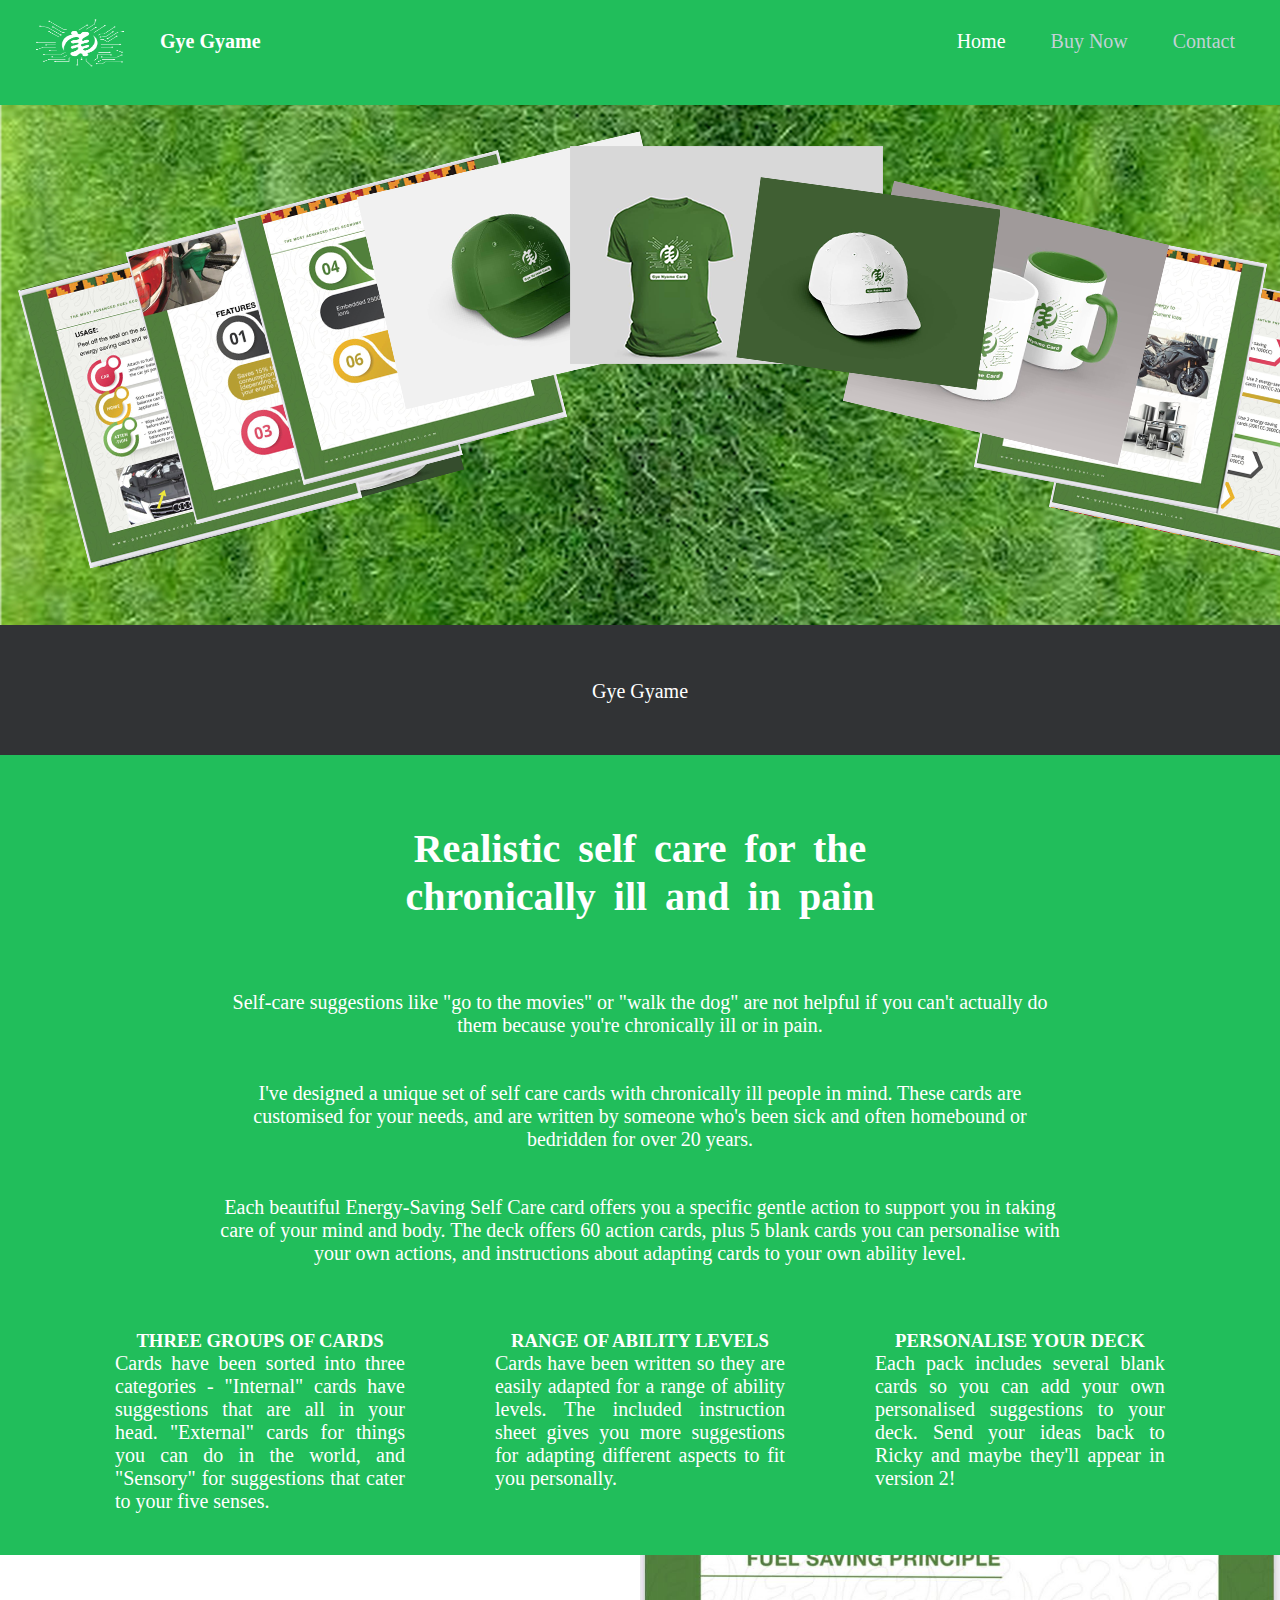
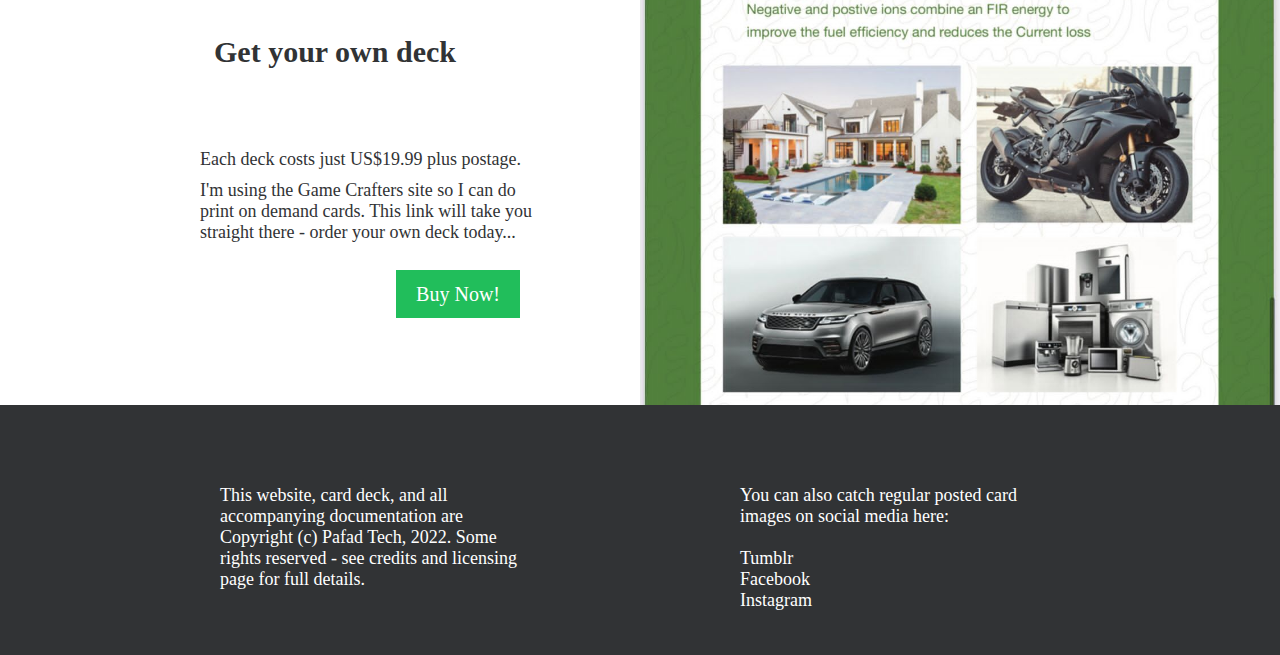
==== index.html @ b160518e "first commit" ====
<!DOCTYPE html>
<html lang="en">
<head>
    <meta charset="UTF-8">
    <meta http-equiv="X-UA-Compatible" content="IE=edge">
    <meta name="viewport" content="width=device-width, initial-scale=1.0">
    <link rel="stylesheet" href="./main.css">
    <title>Gye Gyame</title>
</head>
<body>

    <!-- Header -->
    <div class="navbar">
        <div class="container">
            <div class="logo">
                <img src="./Images/Gye Nyame logo-white.png" alt="logo">
                <h4 class="logoname">Gye Gyame</h4>
            </div>
            <div class="nav-group">
                <ul>
                    <li><a class="current" href="./index.html"><i class="fa-solid fa-house"></i>Home</a></li>
                    <li><a href="./cart.html"><i class="fa-solid fa-cart-shopping"></i>Buy Now</a></li>
                    <li><a href="./contact.html"><i class="fa-solid fa-person"></i>Contact</a></li>
                </ul>
            </div>
        </div>
    </div>

    <!-- Hero Section -->
    <section id="hero">
        <div class="hero">
            <img src="./Images/Gye_Gyame_banner1.png" alt="">
        </div>
    </section>

    <!-- Below Hero Section -->
    <section id="b-hero">
        <div class="b-hero">
            <a href="#">Gye Gyame</a>
        </div>
    </section>

    <!-- Info Section -->
    <section id="info">
        <div class="info">
            <h2>Realistic self care for the <br>chronically ill and in pain</h2>
      <p>Self-care suggestions like "go to the movies" or "walk the dog" are not helpful if you can't actually do them because you're chronically ill or in pain.</p>
      <p>I've designed a unique set of self care cards with chronically ill people in mind. These cards are customised for your needs, and are written by someone who's been sick and often homebound or bedridden for over 20 years.</p>
      <p>Each beautiful Energy-Saving Self Care card offers you a specific gentle action to support you in taking care of your mind and body. The deck offers 60 action cards, plus 5 blank cards you can personalise with your own actions, and instructions about adapting cards to your own ability level.</p>
        

        <!-- Features -->
      <section id="features">
        <div class="box">            
            <h3>THREE GROUPS OF CARDS</h3>
            <p>Cards have been sorted into three categories - "Internal" cards have suggestions that are all in your head. "External" cards for things you can do in the world, and "Sensory" for suggestions that cater to your five senses.</p>
        </div>
        <div class="box">
        <h3>RANGE OF ABILITY LEVELS</h3>
            <p>Cards have been written so they are easily adapted for a range of ability levels. The included instruction sheet gives you more suggestions for adapting different aspects to fit you personally.</p>
        </div>
        <div class="box">
            <h3>PERSONALISE YOUR DECK</h3>
            <p>Each pack includes several blank cards so you can add your own personalised suggestions to your deck. Send your ideas back to Ricky and maybe they'll appear in version 2!</p>
        </div>    
    </section>

  </div>
</section>

<!-- CTA Section-->
<section id="cta">
    <div class="cta-img"></div>
    <div class="cta">
        <h3>Get your own deck</h3>
        <p class="cta-info">
            Each deck costs just US$19.99 plus postage.
        </p> <br>
        <p class="cta-info">
            I'm using the Game Crafters site so I can do print on demand cards. This link will take you straight there - order your own deck today...
        </p>

        <div class="cta-btn">
            <a href="#">Buy Now!</a>
        </div>
    </div>
</section>

<!-- Footer Section -->
<section id="footer">
    <div class="footer">
        <div class="left-footer">
            <p>
                This website, card deck, and all accompanying documentation are Copyright (c) Pafad Tech, 2022. Some rights reserved - see <span>credits and licensing page</span> for full details.
            </p>
        </div>
        <div class="right-footer">
            <p>
                You can also catch regular posted card images on social media here:                
            </p><br>
            <div class="media-icons">
                <ul>
                  <li><a href="#"><i class="fa-brands fa-flickr"></i>Tumblr</a></li>
                  <li><a href="#"><i class="fa-brands fa-facebook-square"></i>Facebook</a></li>
                  <li><a href="#"><i class="fa-brands fa-instagram"></i>Instagram</a></li>
                </ul>
            </div>
        </div>
    </div>
</section>

    
</body>
</html>
---- main.css ----
@import url("https://fonts.googleapis.com/css2?family=Roboto+Mono&display=swap");

*{
    margin: 0;
    padding: 0;
    box-sizing: border-box;
}

/* Header */
.navbar{
    background-color: #21be5b;
    color: white;
}

.container{    
    font-size: 20px;
    /* padding-top: 10px;
    padding-bottom: 10px; */
}

.container .logo{    
    font-size: 20px;
    display: inline-flex;
}

.logo{
    display: inline;
    padding-left: 30px;
}
.logo img{
    height: 100px;
    width: 100px;
}

.logoname{
    padding-left: 30px;
    padding-top: 30px;
}
.nav-group{
    float: right;
    padding-top: 30px;
}
.nav-group ul li{
    float: left;
    list-style: none;
    padding-right: 45px;
}

.nav-group ul li a{
    color: rgba(212, 212, 226, 0.905);
    text-decoration: none;
}
.nav-group a.current{
    color: white;
}
.nav-group ul li a:hover{
    color: white;
}

/* Hero Section */
.hero{
    background-image: url(./Images/Gye-Gyame-banner1.png);
    background-position: no-repeat center center/cover;
    height: 520px;
}
/* Below Hero Section */
.b-hero{
    background-color: #313335;    
    height: 130px;   
    font-size: 20px; 
    cursor: pointer;
    text-align: center;
    padding: 55px;
}

.b-hero a{
  background: #313335;
  margin-top: 40px;
  padding: 20px 20px;
  color: white;
  text-decoration: none;
}
.b-hero a:hover{
  color: white;
  background-color: #21be5b;
}
.b-hero h3{
    text-align: center;
    
    color: white;
    font-size: 22px;
}
.b-hero-main{    
    padding: 54px 0;
}

/* Info Section */
.info{
      text-align: center;
      background-color: #21be5b;    
      color: white;
      padding: 70px;
      height: 800px;
}

  .info h2{
  line-height: 3rem;       
      word-spacing: 0.5rem;
      font-size: 40px;
      padding-bottom: 70px;
  }
  
  .info p{
      margin: 0 150px;
      font-size: 20px;
      padding-bottom: 45px;
  }
  /* Features Section */
  .box{
      padding-top: 20px;
      /* padding 0 20px; */
      float: left;
      width: 33.33%;
      /* padding: 50px; */
      text-align: center;    
  }
  .box p{
      font-size: 20px;
      padding: 0 45px;
      margin: 0;
      text-align: justify;
  }
  
  /* Call to Action session */
  #cta{
      height: 450px;
  }
  .cta-img{
      background: url(Images/IMG-20221013-WA0007.jpg) no-repeat center center/cover;
      float: right;
      width: 50%;
      min-height: 100%;
  }
  .cta{
      background-color: #fff;
      color: #313335;
  }
  .cta h3{
    text-align: center;
      padding: 80px 30px;
      font-size: 30px;
  }
  .cta .cta-info{
      width: 50%;
      padding-left:200px;
      padding-right: 100px;      
      padding-bottom: 10px;
      font-size: 18px;
      /* text-align: center; */
      display: inline-block;
  }   
    
  .cta .cta-btn {
      float: right;
      font-size: 20px;
      color: white;      
      margin-top: 30px;
      margin-right: 120px;
      border: none;
      cursor: pointer;
      border-radius: 5px;
  }

  .cta .cta-btn a{    
    background: #21be5b;
    padding: 13px 20px;
    color: white;
    text-decoration: none;
  }
  .cta .cta-btn a:hover{
    color: #21be5b;
    background-color: #313335;
  }

  /* Footer Section */
  .footer{
    background-color: #313335;
    color: white;
    height: 250px;
    padding-top: 80px;    
  }

  .footer .left-footer{
    float: left;
    width: 50%;
    padding-left: 220px;
    padding-right: 100px;
    font-size: 18px;
  }

  .footer .right-footer{
    float: right;
    width: 50%;
    padding-left: 100px;
    padding-right: 220px;    
    font-size: 18px;
  }

  .footer .right-footer ul li{
    list-style: none;
    padding-right: 10px;
  }

  .footer .right-footer .media-icons ul li a{
    color: white;
    text-decoration: none;    
  }
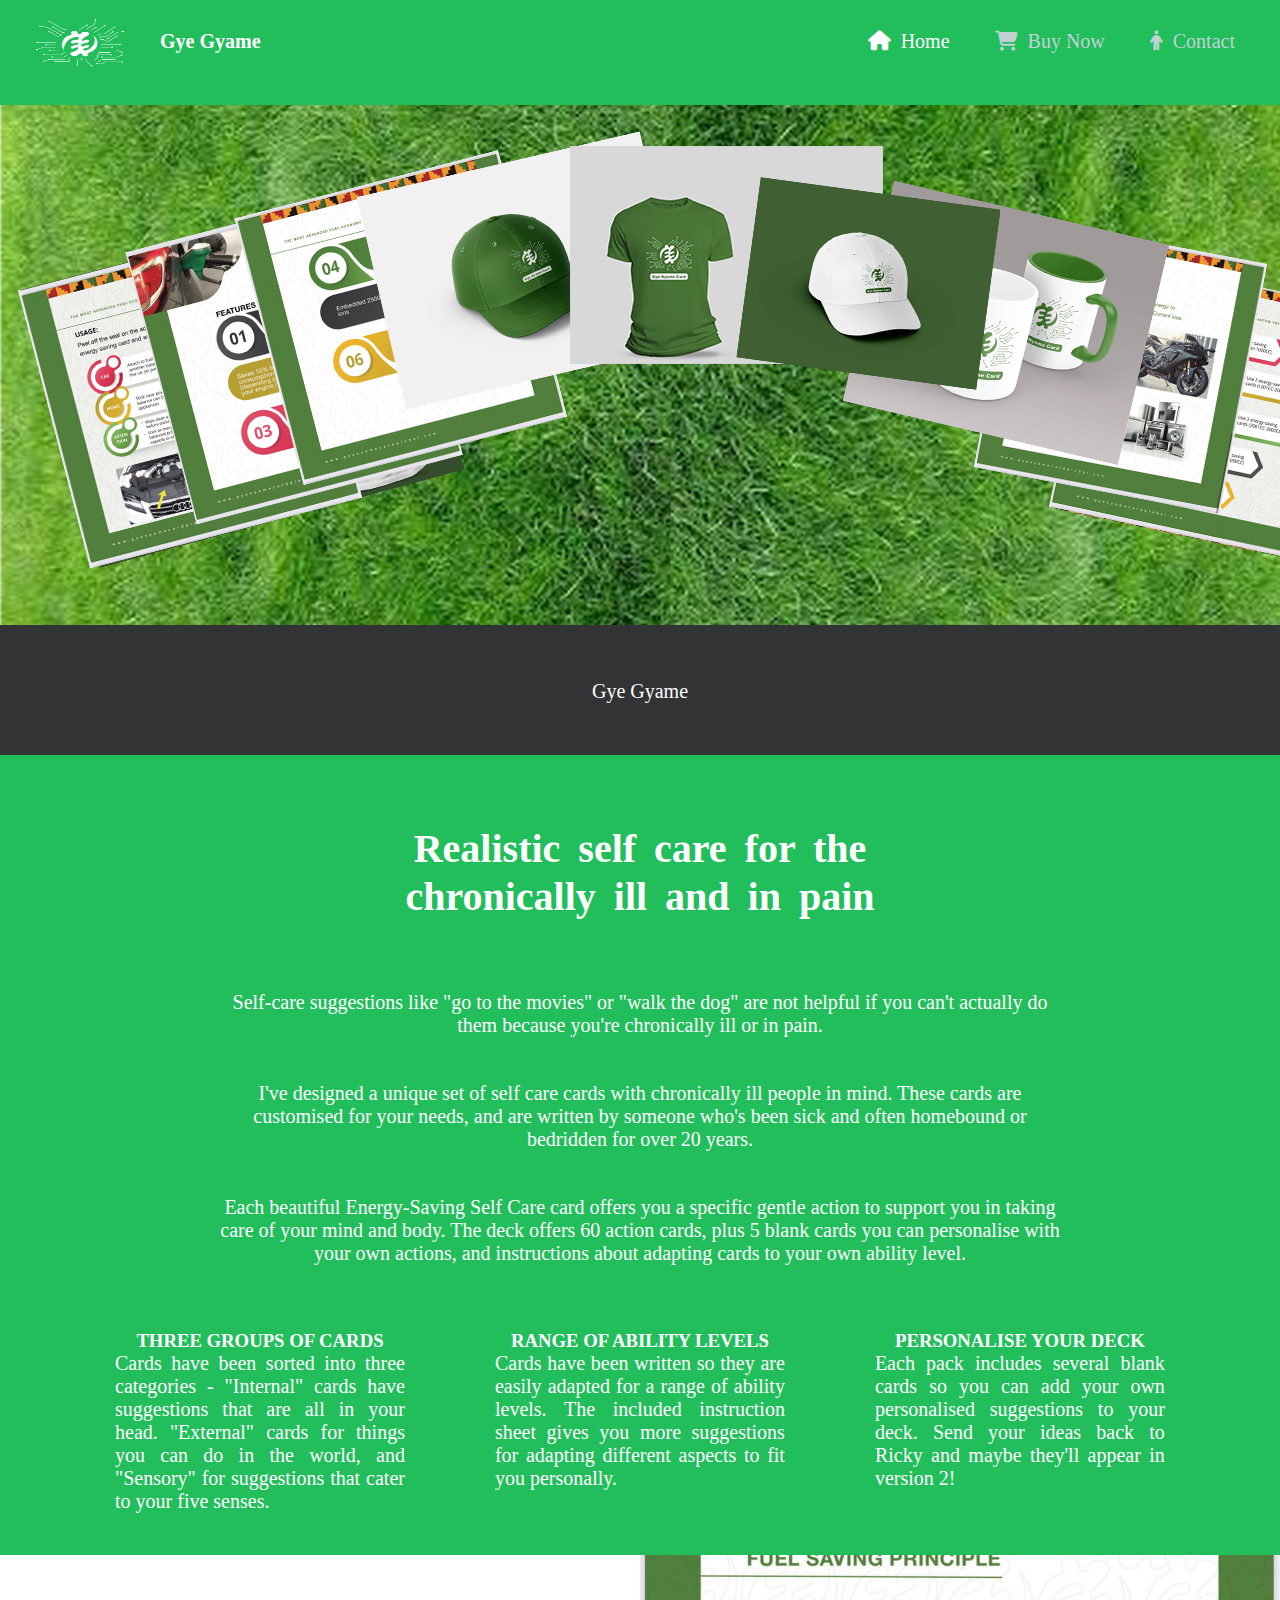
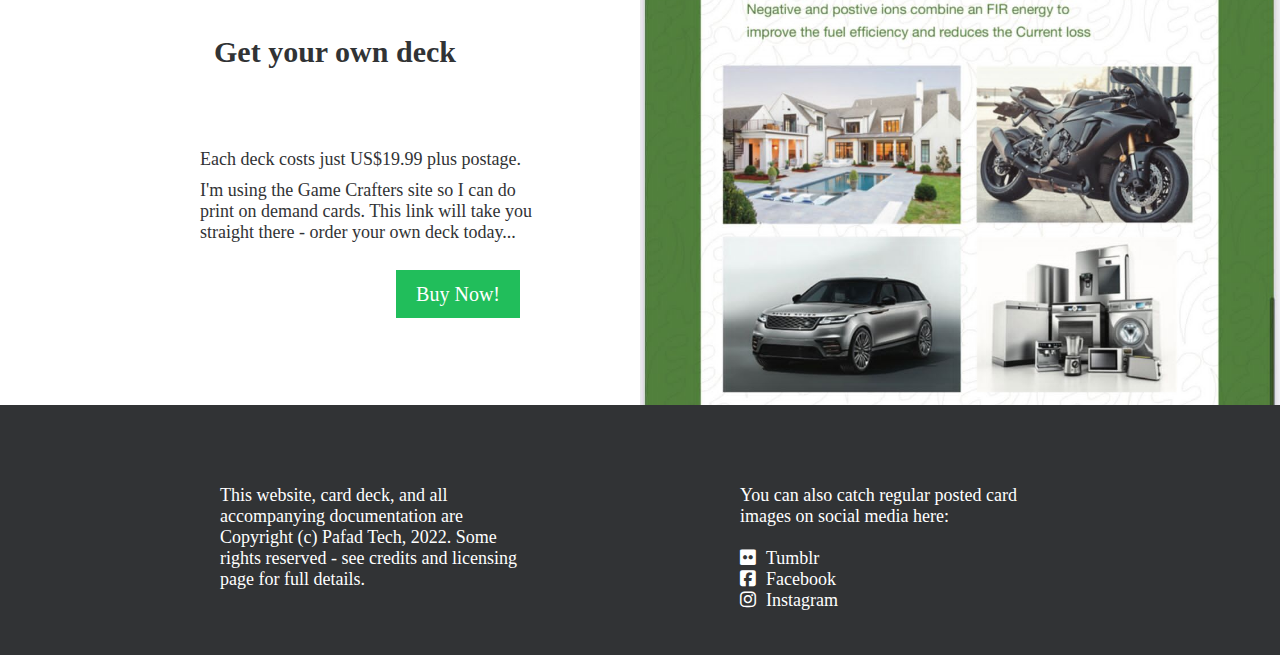
==== commit d9ddf8dd: "icon link" ====
--- a/index.html
+++ b/index.html
@@ -4,6 +4,7 @@
     <meta charset="UTF-8">
     <meta http-equiv="X-UA-Compatible" content="IE=edge">
     <meta name="viewport" content="width=device-width, initial-scale=1.0">
+    <link rel="stylesheet" href="https://cdnjs.cloudflare.com/ajax/libs/font-awesome/6.1.1/css/all.min.css">
     <link rel="stylesheet" href="./main.css">
     <title>Gye Gyame</title>
 </head>
--- a/main.css
+++ b/main.css
@@ -56,7 +56,9 @@
 .nav-group ul li a:hover{
     color: white;
 }
-
+.fa-solid{
+    padding-right: 10px;
+  }
 /* Hero Section */
 .hero{
     background-image: url(./Images/Gye-Gyame-banner1.png);
@@ -214,4 +216,8 @@
   .footer .right-footer .media-icons ul li a{
     color: white;
     text-decoration: none;    
+  }
+  
+  .fa-brands{
+    padding-right: 10px;
   }